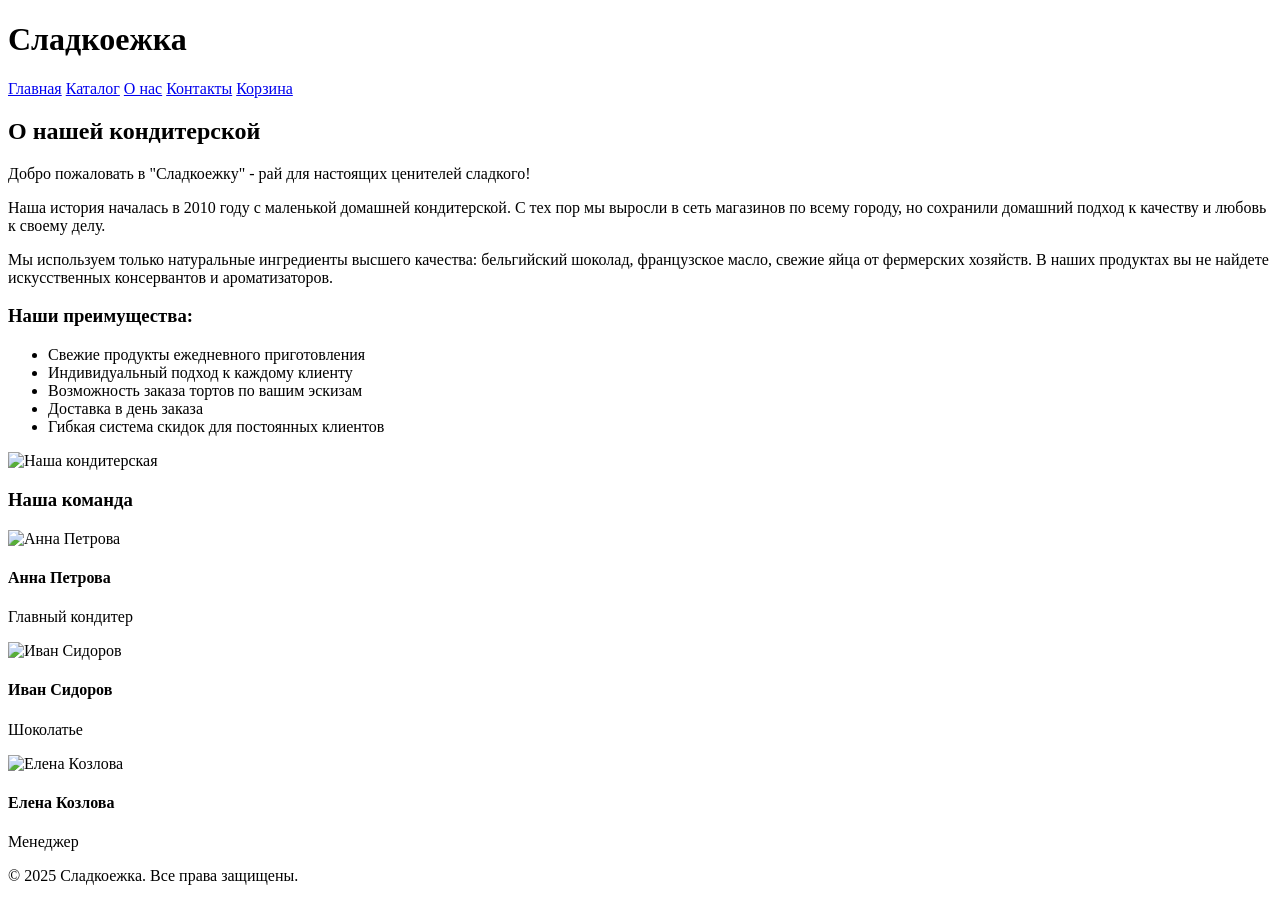
==== about.html @ f940eb39 "Update and rename about.html.txt to about.html" ====
<!DOCTYPE html>
<html lang="ru">
<head>
    <meta charset="UTF-8">
<meta name="viewport" content="width=device-width, initial-scale=1.0">
    <title>О нас - Сладкоежка</title>
    <link rel="stylesheet" href="styles.css">
</head>
<body>
    <header>
        <div class="container">
            <div class="logo">
                <h1>Сладкоежка</h1>
            </div>
            <nav>
                <a href="index.html">Главная</a>
                <a href="catalog.html">Каталог</a>
                <a href="about.html" class="active">О нас</a>
                <a href="contact.html">Контакты</a>
                <a href="cart.html">Корзина</a>
            </nav>
        </div>
    </header>

    <main>
        <section class="about">
            <div class="container">
                <h2>О нашей кондитерской</h2>
                <div class="about-content">
                    <div class="about-text">
                        <p>Добро пожаловать в "Сладкоежку" - рай для настоящих ценителей сладкого!</p>
                        <p>Наша история началась в 2010 году с маленькой домашней кондитерской. С тех пор мы выросли в сеть магазинов по всему городу, но сохранили домашний подход к качеству и любовь к своему делу.</p>
                        <p>Мы используем только натуральные ингредиенты высшего качества: бельгийский шоколад, французское масло, свежие яйца от фермерских хозяйств. В наших продуктах вы не найдете искусственных консервантов и ароматизаторов.</p>
                        <h3>Наши преимущества:</h3>
                        <ul>
                            <li>Свежие продукты ежедневного приготовления</li>
                            <li>Индивидуальный подход к каждому клиенту</li>
                            <li>Возможность заказа тортов по вашим эскизам</li>
                            <li>Доставка в день заказа</li>
                            <li>Гибкая система скидок для постоянных клиентов</li>
                        </ul>
                    </div>
                    <div class="about-image">
                        <img src="images/bakery-interior.jpg" alt="Наша кондитерская">
                    </div>
                </div>
                
                <div class="team-section">
                    <h3>Наша команда</h3>
                    <div class="team-grid">
                        <div class="team-member">
                            <img src="images/chef1.jpg" alt="Анна Петрова">
                            <h4>Анна Петрова</h4>
                            <p>Главный кондитер</p>
                        </div>
                        <div class="team-member">
                            <img src="images/chef2.jpg" alt="Иван Сидоров">
                            <h4>Иван Сидоров</h4>
                            <p>Шоколатье</p>
                        </div>
                        <div class="team-member">
                            <img src="images/manager.jpg" alt="Елена Козлова">
                            <h4>Елена Козлова</h4>
                            <p>Менеджер</p>
                        </div>
                    </div>
                </div>
            </div>
        </section>
    </main>

    <footer>
        <div class="container">
            <p>&copy; 2025 Сладкоежка. Все права защищены.</p>
        </div>
    </footer>

    <script src="script.js"></script>
</body>
</html>
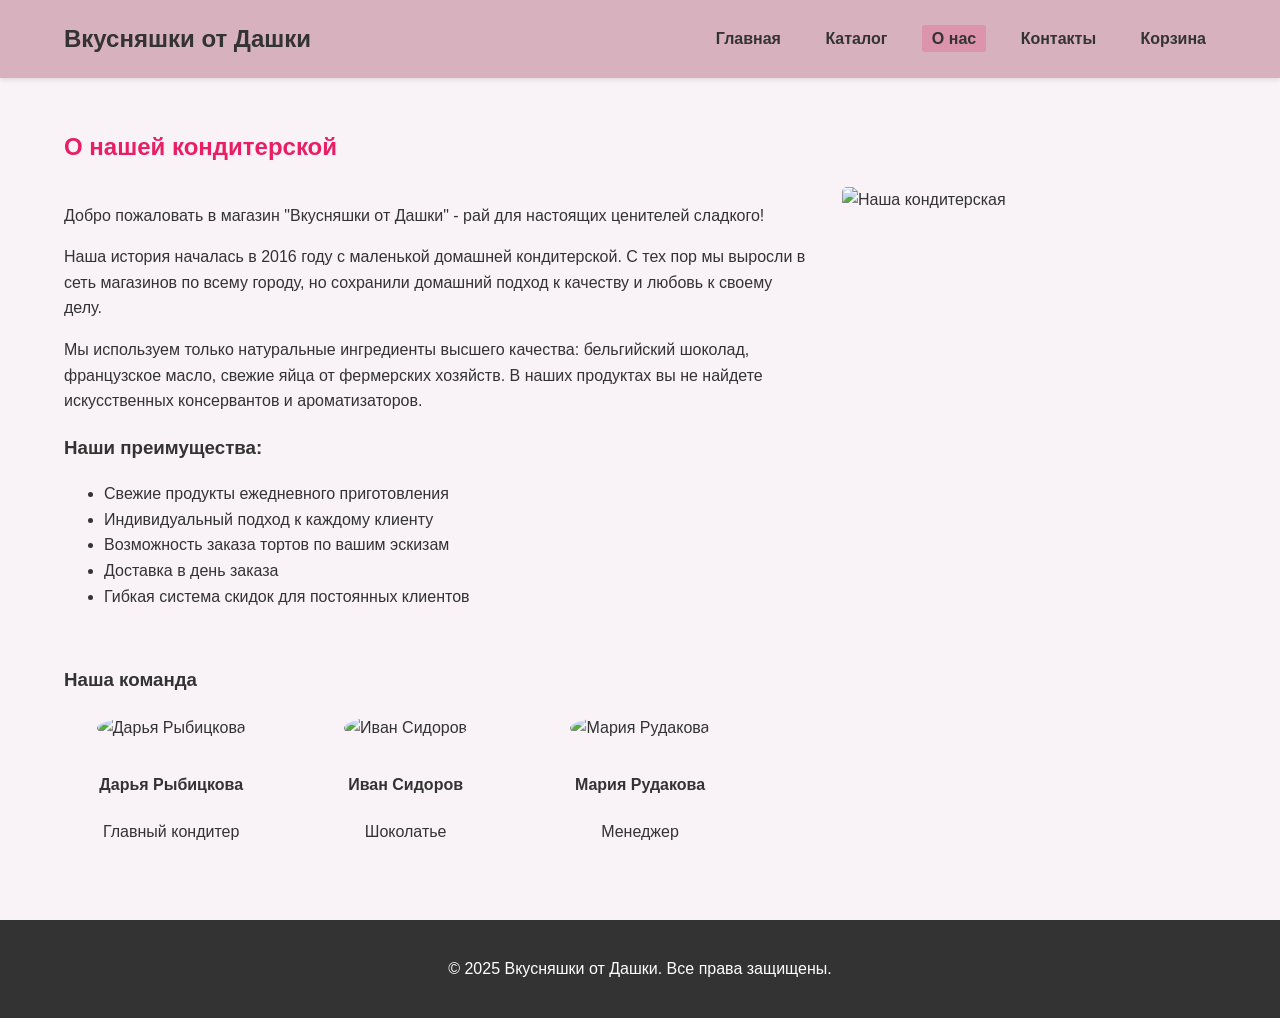
==== commit 6b1e8106: "Update about.html" ====
--- a/about.html
+++ b/about.html
@@ -3,14 +3,14 @@
 <head>
     <meta charset="UTF-8">
 <meta name="viewport" content="width=device-width, initial-scale=1.0">
-    <title>О нас - Сладкоежка</title>
+    <title>О нас - Вкусняшки от Дашки</title>
     <link rel="stylesheet" href="styles.css">
 </head>
 <body>
     <header>
         <div class="container">
             <div class="logo">
-                <h1>Сладкоежка</h1>
+                <h1>Вкусняшки от Дашки</h1>
             </div>
             <nav>
                 <a href="index.html">Главная</a>
@@ -28,8 +28,8 @@
                 <h2>О нашей кондитерской</h2>
                 <div class="about-content">
                     <div class="about-text">
-                        <p>Добро пожаловать в "Сладкоежку" - рай для настоящих ценителей сладкого!</p>
-                        <p>Наша история началась в 2010 году с маленькой домашней кондитерской. С тех пор мы выросли в сеть магазинов по всему городу, но сохранили домашний подход к качеству и любовь к своему делу.</p>
+                        <p>Добро пожаловать в магазин "Вкусняшки от Дашки" - рай для настоящих ценителей сладкого!</p>
+                        <p>Наша история началась в 2016 году с маленькой домашней кондитерской. С тех пор мы выросли в сеть магазинов по всему городу, но сохранили домашний подход к качеству и любовь к своему делу.</p>
                         <p>Мы используем только натуральные ингредиенты высшего качества: бельгийский шоколад, французское масло, свежие яйца от фермерских хозяйств. В наших продуктах вы не найдете искусственных консервантов и ароматизаторов.</p>
                         <h3>Наши преимущества:</h3>
                         <ul>
@@ -49,8 +49,8 @@
                     <h3>Наша команда</h3>
                     <div class="team-grid">
                         <div class="team-member">
-                            <img src="images/chef1.jpg" alt="Анна Петрова">
-                            <h4>Анна Петрова</h4>
+                            <img src="images/chef1.jpg" alt="Дарья Рыбицкова">
+                            <h4>Дарья Рыбицкова</h4>
                             <p>Главный кондитер</p>
                         </div>
                         <div class="team-member">
@@ -59,8 +59,8 @@
                             <p>Шоколатье</p>
                         </div>
                         <div class="team-member">
-                            <img src="images/manager.jpg" alt="Елена Козлова">
-                            <h4>Елена Козлова</h4>
+                            <img src="images/manager.jpg" alt="Мария Рудакова">
+                            <h4>Мария Рудакова</h4>
                             <p>Менеджер</p>
                         </div>
                     </div>
@@ -71,7 +71,7 @@
 
     <footer>
         <div class="container">
-            <p>&copy; 2025 Сладкоежка. Все права защищены.</p>
+            <p>&copy; 2025 Вкусняшки от Дашки. Все права защищены.</p>
         </div>
     </footer>
 
--- a/styles.css
+++ b/styles.css
@@ -0,0 +1,392 @@
+/* Общие стили */
+body {
+    font-family: 'Arial', sans-serif;
+    margin: 0;
+    padding: 0;
+    background-color: #f9f3f7;
+    color: #333;
+    line-height: 1.6;
+}
+
+.container {
+    width: 90%;
+    max-width: 1200px;
+    margin: 0 auto;
+    padding: 0 15px;
+}
+
+a {
+    text-decoration: none;
+    color: inherit;
+}
+
+.btn {
+    display: inline-block;
+    background-color: #e91e63;
+    color: white;
+    padding: 10px 20px;
+    border-radius: 5px;
+    font-weight: bold;
+    transition: background-color 0.3s;
+}
+
+.btn:hover {
+    background-color: #c2185b;
+}
+
+/* Шапка */
+header {
+    background-color: #d8b1bf;
+    padding: 20px 0;
+    box-shadow: 0 2px 5px rgba(0, 0, 0, 0.1);
+}
+
+header .container {
+    display: flex;
+    justify-content: space-between;
+    align-items: center;
+}
+
+.logo h1 {
+    margin: 0;
+    color: #333;
+    font-size: 24px;
+}
+
+nav a {
+    margin-left: 20px;
+    font-weight: bold;
+    padding: 5px 10px;
+    border-radius: 3px;
+    transition: background-color 0.3s;
+}
+
+nav a:hover, nav a.active {
+    background-color: rgba(233, 30, 99, 0.2);
+}
+
+/* Главный контент */
+main {
+    padding: 30px 0;
+}
+
+h2 {
+    color: #e91e63;
+    margin-bottom: 20px;
+}
+
+/* Герой-секция */
+.hero {
+    background-color: #f2e6ff;
+    padding: 50px 0;
+    text-align: center;
+    margin-bottom: 30px;
+}
+
+.hero h2 {
+    margin-top: 0;
+}
+
+/* Сетка товаров */
+.products-grid {
+    display: grid;
+    grid-template-columns: repeat(auto-fill, minmax(250px, 1fr));
+    gap: 20px;
+    margin-top: 20px;
+}
+
+.product-card {
+    background-color: white;
+    padding: 20px;
+    border-radius: 5px;
+    box-shadow: 0 2px 5px rgba(0, 0, 0, 0.1);
+    text-align: center;
+    transition: transform 0.3s;
+}
+
+.product-card:hover {
+    transform: translateY(-5px);
+}
+
+.product-card img {
+    max-width: 100%;
+    height: auto;
+    border-radius: 5px;
+}
+
+.product-card h3 {
+    margin: 15px 0 10px;
+}
+
+.price {
+    font-weight: bold;
+    color: #e91e63;
+    display: block;
+    margin: 10px 0;
+}
+
+.add-to-cart {
+    background-color: #4CAF50;
+    color: white;
+    padding: 8px 16px;
+    border: none;
+    border-radius: 4px;
+    cursor: pointer;
+    transition: background-color 0.3s;
+}
+
+.add-to-cart:hover {
+    background-color: #3e8e41;
+}
+
+/* О нас */
+.about-content {
+    display: flex;
+    gap: 30px;
+    margin-bottom: 40px;
+}
+
+.about-text {
+    flex: 2;
+}
+
+.about-image {
+    flex: 1;
+}
+
+.about-image img {
+    width: 100%;
+    border-radius: 5px;
+}
+
+.team-grid {
+    display: grid;
+    grid-template-columns: repeat(auto-fill, minmax(200px, 1fr));
+    gap: 20px;
+    margin-top: 20px;
+}
+
+.team-member {
+    text-align: center;
+}
+
+.team-member img {
+    width: 100%;
+    border-radius: 50%;
+    margin-bottom: 10px;
+}
+
+/* Контакты */
+.contact-content {
+    display: flex;
+    gap: 30px;
+    margin-bottom: 40px;
+}
+
+.contact-info {
+    flex: 1;
+}
+
+.contact-form {
+    flex: 1;
+}
+
+.form-group {
+    margin-bottom: 15px;
+}
+
+.form-group label {
+    display: block;
+    margin-bottom: 5px;
+    font-weight: bold;
+}
+
+.form-group input,
+.form-group textarea,
+.form-group select {
+    width: 100%;
+    padding: 8px;
+    border: 1px solid #ddd;
+    border-radius: 4px;
+}
+
+.form-group textarea {
+    resize: vertical;
+}
+
+.social-links {
+    margin-top: 20px;
+}
+
+.social-links a {
+    display: inline-block;
+margin-right: 10px;
+}
+
+.social-links img {
+    width: 32px;
+    height: 32px;
+}
+
+.map {
+    margin-top: 20px;
+}
+
+/* Корзина */
+.cart-content {
+    display: flex;
+    gap: 30px;
+}
+
+.cart-items {
+    flex: 2;
+}
+
+.cart-summary {
+    flex: 1;
+    background-color: white;
+    padding: 20px;
+    border-radius: 5px;
+    box-shadow: 0 2px 5px rgba(0, 0, 0, 0.1);
+}
+
+.cart-item {
+    display: flex;
+    background-color: white;
+    padding: 15px;
+    border-radius: 5px;
+    box-shadow: 0 2px 5px rgba(0, 0, 0, 0.1);
+    margin-bottom: 15px;
+    align-items: center;
+}
+
+.cart-item img {
+    width: 80px;
+    height: 80px;
+    object-fit: cover;
+    border-radius: 5px;
+    margin-right: 15px;
+}
+
+.item-info {
+    flex: 1;
+}
+
+.quantity-control {
+    display: flex;
+    align-items: center;
+    margin-top: 10px;
+}
+
+.quantity-control button {
+    background-color: #f0f0f0;
+    border: none;
+    width: 25px;
+    height: 25px;
+    cursor: pointer;
+    font-size: 16px;
+}
+
+.quantity-control span {
+    margin: 0 10px;
+}
+
+.item-price {
+    text-align: right;
+    min-width: 100px;
+}
+
+.remove-item {
+    background: none;
+    border: none;
+    font-size: 20px;
+    cursor: pointer;
+    color: #e91e63;
+    margin-left: 10px;
+}
+
+.summary-details {
+    margin: 20px 0;
+}
+
+.summary-row {
+    display: flex;
+    justify-content: space-between;
+    margin-bottom: 10px;
+}
+
+.summary-row.total {
+    font-weight: bold;
+    font-size: 18px;
+    border-top: 1px solid #ddd;
+    padding-top: 10px;
+}
+
+.delivery-form {
+    margin-top: 20px;
+}
+
+.checkout-btn {
+    width: 100%;
+    padding: 12px;
+    background-color: #e91e63;
+    color: white;
+    border: none;
+    border-radius: 5px;
+    font-weight: bold;
+    cursor: pointer;
+    margin-top: 20px;
+    transition: background-color 0.3s;
+}
+
+.checkout-btn:hover {
+    background-color: #c2185b;
+}
+
+/* Подвал */
+footer {
+    background-color: #333;
+    color: white;
+    text-align: center;
+    padding: 20px 0;
+    margin-top: 30px;
+}
+
+/* Фильтры в каталоге */
+.filter-section {
+    display: flex;
+    gap: 15px;
+    margin-bottom: 20px;
+}
+
+.filter-section select,
+.filter-section input {
+    padding: 8px;
+    border: 1px solid #ddd;
+    border-radius: 4px;
+}
+
+.filter-section input {
+    flex: 1;
+}
+
+/* Адаптивность */
+@media (max-width: 768px) {
+    header .container {
+        flex-direction: column;
+    }
+    
+    nav {
+        margin-top: 15px;
+    }
+    
+    .about-content,
+    .contact-content,
+    .cart-content {
+        flex-direction: column;
+    }
+    
+    .product-card {
+        width: 100%;
+    }
+}
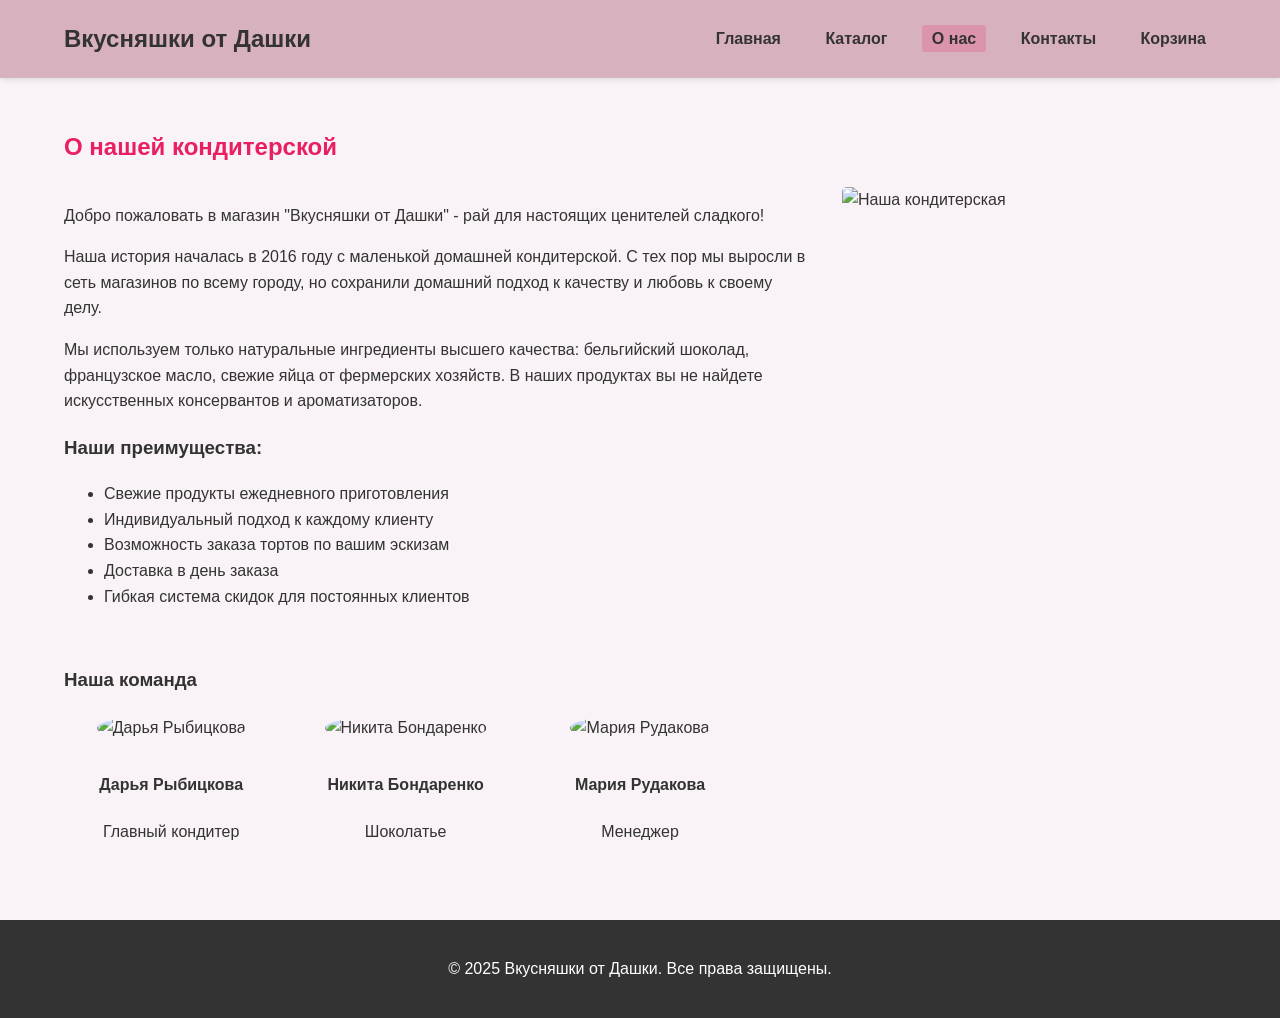
==== commit 63e3ee91: "Update about.html" ====
--- a/about.html
+++ b/about.html
@@ -49,17 +49,17 @@
                     <h3>Наша команда</h3>
                     <div class="team-grid">
                         <div class="team-member">
-                            <img src="images/chef1.jpg" alt="Дарья Рыбицкова">
+                            <img src="https://sun9-30.userapi.com/s/v1/ig2/cMiEqA11CzKuvA8PQt5_STjGSP2uCs7UbB3wFwrz8d50TcjGLo2CZdVELauc8t8Kev4DdHzEP_Y0uJYQSJVStYaE.jpg?quality=95&as=32x43,48x64,72x96,108x144,160x213,240x320,360x480,480x640,540x720,640x853,720x960,1080x1440,1280x1707,1440x1920,1920x2560&from=bu&cs=1920x0" alt="Дарья Рыбицкова">
                             <h4>Дарья Рыбицкова</h4>
                             <p>Главный кондитер</p>
                         </div>
                         <div class="team-member">
-                            <img src="images/chef2.jpg" alt="Иван Сидоров">
-                            <h4>Иван Сидоров</h4>
+                            <img src="https://sun1-96.userapi.com/s/v1/ig2/mX9CGQwmkAqi1bllfeTGm7dypPLndlpk6UilABLJo-sEtRpBpBmBtTUfNuntwLkwX-tQw70eh-UwSRY6IRN7fTvG.jpg?quality=95&crop=0,360,1645,1645&as=32x32,48x48,72x72,108x108,160x160,240x240,360x360,480x480,540x540,640x640,720x720,1080x1080,1280x1280,1440x1440&ava=1&cs=240x240" alt="Никита Бондаренко">
+                            <h4>Никита Бондаренко</h4>
                             <p>Шоколатье</p>
                         </div>
                         <div class="team-member">
-                            <img src="images/manager.jpg" alt="Мария Рудакова">
+                            <img src="https://sun1-91.userapi.com/s/v1/ig2/WlOKCMbIdIQSdHp4LouQBteoLGF8czF7YqsBu6kml8CHFWdkf1JEMRGo_S7vurY2nziv2P2nBFDZJkcE9hzwOqOM.jpg?quality=95&crop=12,307,1921,1921&as=32x32,48x48,72x72,108x108,160x160,240x240,360x360,480x480,540x540,640x640,720x720,1080x1080,1280x1280,1440x1440&ava=1&cs=240x240" alt="Мария Рудакова">
                             <h4>Мария Рудакова</h4>
                             <p>Менеджер</p>
                         </div>
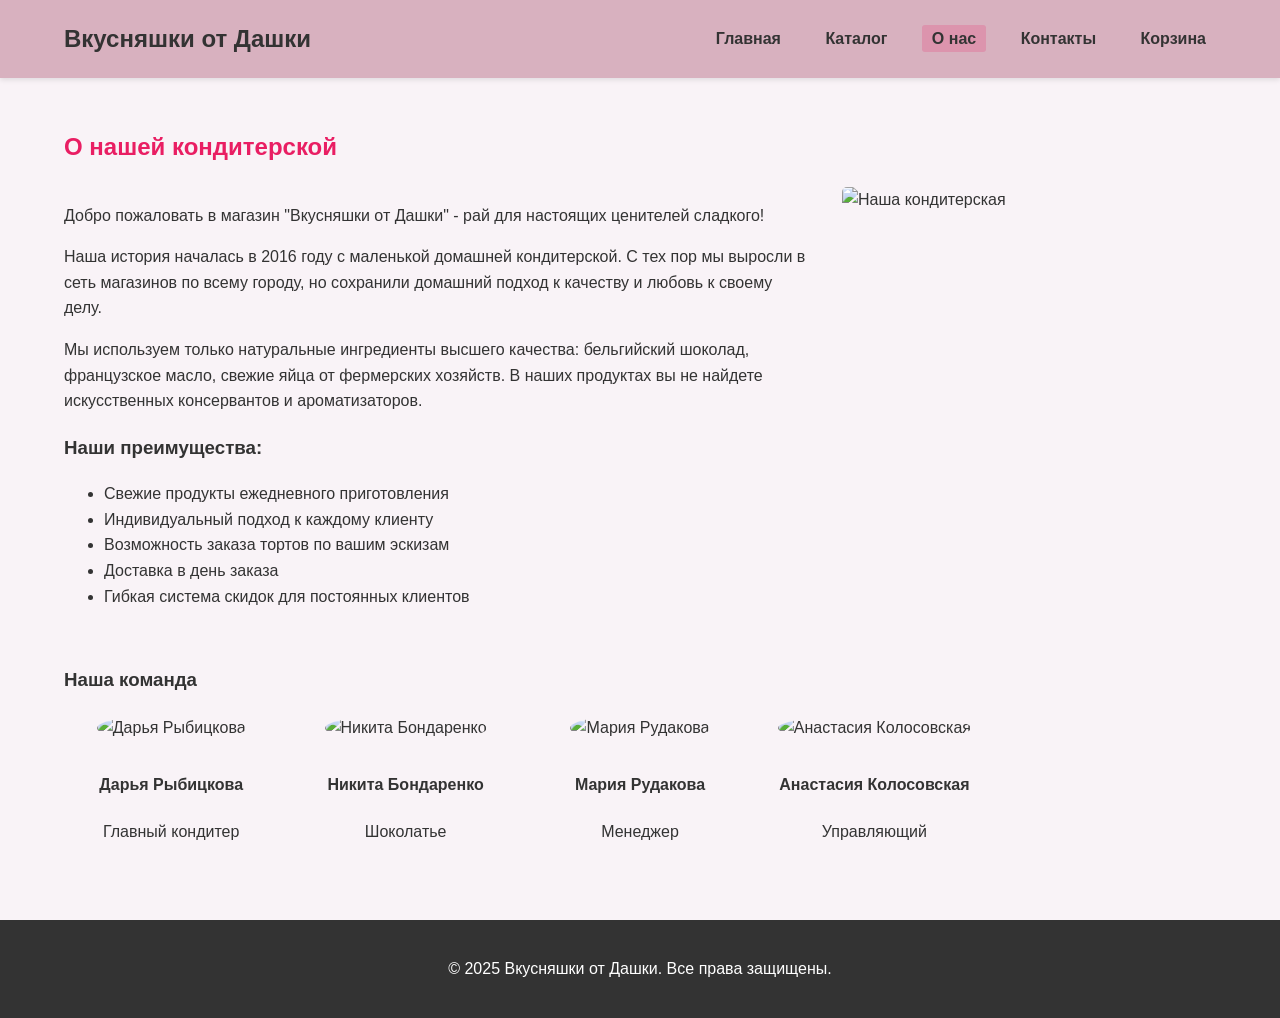
==== commit ff20fc4f: "Update about.html" ====
--- a/about.html
+++ b/about.html
@@ -41,7 +41,7 @@
                         </ul>
                     </div>
                     <div class="about-image">
-                        <img src="images/bakery-interior.jpg" alt="Наша кондитерская">
+                        <img src="https://avatars.mds.yandex.net/get-altay/754546/2a000001896f784770079de576d17d2b28fc/XXL_height" alt="Наша кондитерская">
                     </div>
                 </div>
                 
@@ -49,7 +49,7 @@
                     <h3>Наша команда</h3>
                     <div class="team-grid">
                         <div class="team-member">
-                            <img src="https://sun9-30.userapi.com/s/v1/ig2/cMiEqA11CzKuvA8PQt5_STjGSP2uCs7UbB3wFwrz8d50TcjGLo2CZdVELauc8t8Kev4DdHzEP_Y0uJYQSJVStYaE.jpg?quality=95&as=32x43,48x64,72x96,108x144,160x213,240x320,360x480,480x640,540x720,640x853,720x960,1080x1440,1280x1707,1440x1920,1920x2560&from=bu&cs=1920x0" alt="Дарья Рыбицкова">
+                            <img src="https://sun9-66.userapi.com/s/v1/ig2/Fp0KvHzq_-6C5ZApbCw2_0mXB1bq5D0Ze8VuElzDLsWX4UA9M1a-N3Wf4_9S7QuJs7RjbZuNvnAufWp8se4FP_Vz.jpg?quality=95&as=32x43,48x64,72x96,108x144,160x213,240x320,360x480,480x640,540x720,640x853,720x960,1080x1440,1280x1707,1440x1920,1920x2560&from=bu&cs=1920x0" alt="Дарья Рыбицкова">
                             <h4>Дарья Рыбицкова</h4>
                             <p>Главный кондитер</p>
                         </div>
@@ -62,6 +62,11 @@
                             <img src="https://sun1-91.userapi.com/s/v1/ig2/WlOKCMbIdIQSdHp4LouQBteoLGF8czF7YqsBu6kml8CHFWdkf1JEMRGo_S7vurY2nziv2P2nBFDZJkcE9hzwOqOM.jpg?quality=95&crop=12,307,1921,1921&as=32x32,48x48,72x72,108x108,160x160,240x240,360x360,480x480,540x540,640x640,720x720,1080x1080,1280x1280,1440x1440&ava=1&cs=240x240" alt="Мария Рудакова">
                             <h4>Мария Рудакова</h4>
                             <p>Менеджер</p>
+                             </div>
+                        <div class="team-member">
+                            <img src="https://sun9-79.userapi.com/s/v1/ig2/vy5Pb-1EP_aqbzFsRjy9IUmxWrCe3q0vPPhzgl2f1tQofup18A1ZagR0EiBHDfTjXWkFm3JNgeRqM6P9YzJ7XCcJ.jpg?quality=96&as=32x39,48x58,72x87,108x130,160x193,240x290,360x434,480x579,540x652,640x772,720x869,1080x1303,1280x1545,1440x1738,1790x2160&from=bu&cs=1790x0" alt="Анастасия Колосовская">
+                            <h4>Анастасия Колосовская</h4>
+                            <p>Управляющий</p>
                         </div>
                     </div>
                 </div>
